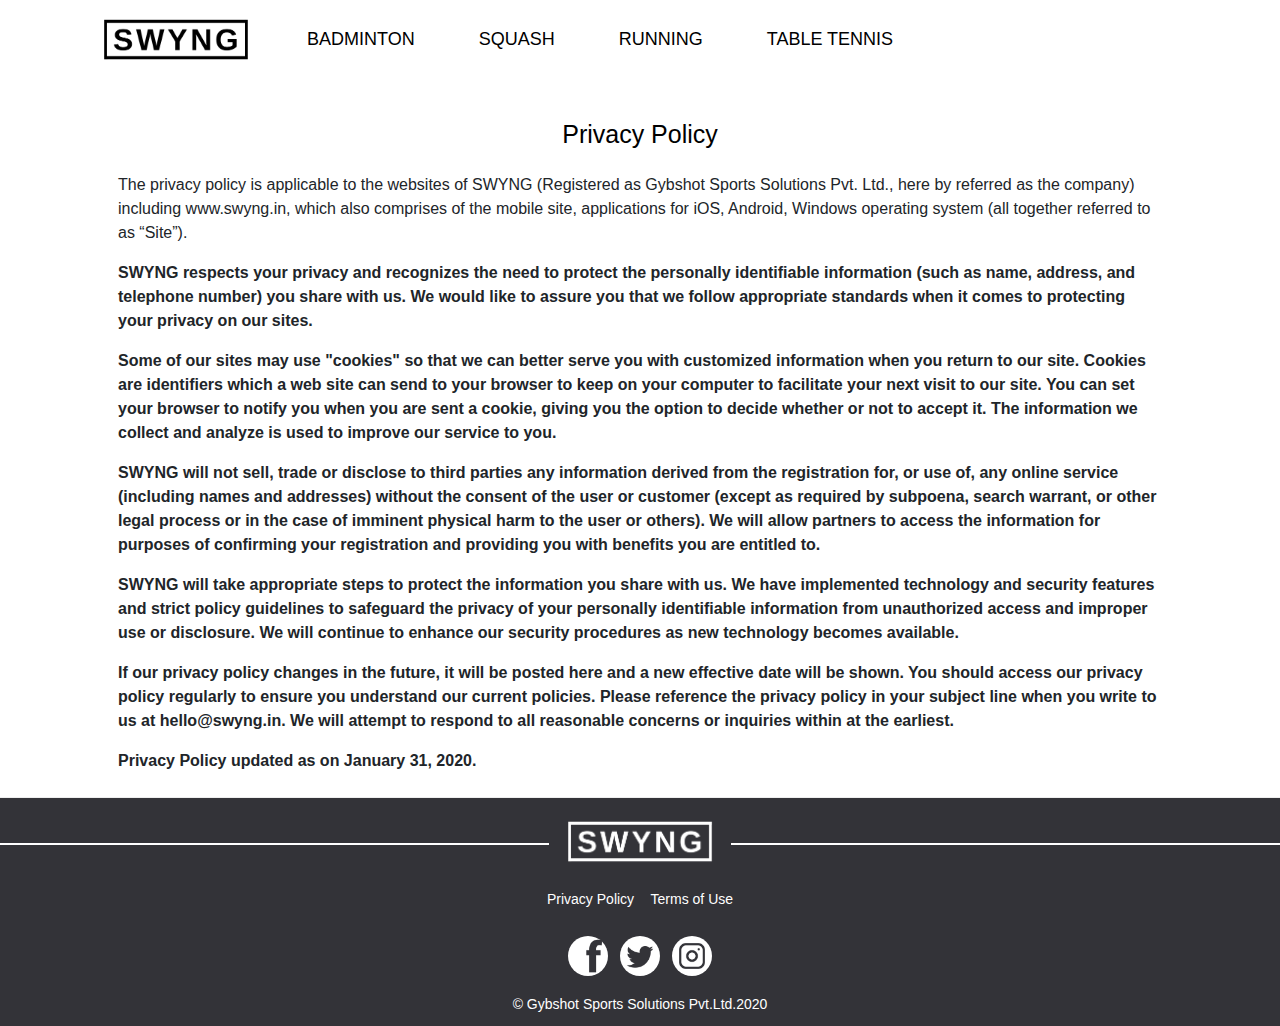
==== privacy-policy.html @ 779b6855 "terms, privacy policy added" ====
<!doctype html>
<html lang="en" class="h-100">
  	<head>
    	<meta charset="utf-8">
    	<meta name="viewport" content="width=device-width, initial-scale=1, shrink-to-fit=no">
    	<link rel="stylesheet" href="https://stackpath.bootstrapcdn.com/bootstrap/4.4.1/css/bootstrap.min.css" integrity="sha384-Vkoo8x4CGsO3+Hhxv8T/Q5PaXtkKtu6ug5TOeNV6gBiFeWPGFN9MuhOf23Q9Ifjh" crossorigin="anonymous">
    	<link rel="stylesheet" type="text/css" href="./style.css">
	</head>
	<body>
    <div class="container">
    	<nav id="themeHeader" class="mb-4 mt-2 navbar navbar-expand-md navbar-dark">
        <a href="./index.html">
          <img class="mr-5  d-none d-md-block img-fluid" width="150" src="./images/logo_black.png">
          <img class="m-auto  d-block d-md-none img-fluid" width="150" src="./images/logo_black.png">
        </a>
        <!-- <a class="navbar-brand mr-5" href="#">SWYNG</a> -->
        <button class="navbar-toggler d-none" type="button" data-toggle="collapse" data-target="#navbarCollapse" aria-controls="navbarCollapse" aria-expanded="false" aria-label="Toggle navigation">
          <span class="navbar-toggler-icon"></span>
        </button>
        <div class="collapse navbar-collapse d-none d-md-block" id="navbarCollapse">
          <ul class="navbar-nav mr-auto">
            <li class="nav-item mr-5">
              <a class="nav-link" href="#">BADMINTON</a>
            </li>
            <li class="nav-item mr-5">
              <a class="nav-link" href="#">SQUASH</a>
            </li>
            <li class="nav-item mr-5">
              <a class="nav-link" href="#">RUNNING</a>
            </li>
            <li class="nav-item mr-5">
              <a class="nav-link" href="#">TABLE TENNIS</a>
            </li>
          </ul>
        </div>
      </nav>
    </div>
    <div class="container px-2 px-md-5">
      <div class="row">
        <div class="col-12">
          <h1 class="text-center my-4" style="color: #000;font-size: 25px;">Privacy Policy</h1>
          <div class="mb-4">
            <p>
              The privacy policy is applicable to the websites of SWYNG (Registered as Gybshot Sports Solutions Pvt. Ltd., here by referred as the company) including www.swyng.in, which also comprises of the mobile site, applications for iOS, Android, Windows operating system (all together referred to as “Site”).
            </p>
            <p>
              <b>
                SWYNG respects your privacy and recognizes the need to protect the personally identifiable information (such as name, address, and telephone number) you share with us. We would like to assure you that we follow appropriate standards when it comes to protecting your privacy on our sites.
              </b>
            </p>
            <p>
              <b>
                Some of our sites may use &quot;cookies&quot; so that we can better serve you with customized information when you return to our site. Cookies are identifiers which a web site can send to your browser to keep on your computer to facilitate your next visit to our site. You can set your browser to notify you when you are sent a cookie, giving you the option to decide whether or not to accept it. The information we collect and analyze is used to improve our service to you.
              </b>
            </p>
            <p>
              <b>
                SWYNG will not sell, trade or disclose to third parties any information derived from the registration for, or use of, any online service (including names and addresses) without the consent of the user or customer (except as required by subpoena, search warrant, or other legal process or in the case of imminent physical harm to the user or others). We will allow partners to access the information for purposes of confirming your registration and providing you with benefits you are entitled to.
              </b>
            </p>
            <p>
              <b>
                SWYNG will take appropriate steps to protect the information you share with us. We have implemented technology and security features and strict policy guidelines to safeguard the privacy of your personally identifiable information from unauthorized access and improper use or disclosure. We will continue to enhance our security procedures as new technology becomes available.
              </b>
            </p>
            <p>
              <b>
                If our privacy policy changes in the future, it will be posted here and a new effective date will be shown. You should access our privacy policy regularly to ensure you understand our current policies. Please reference the privacy policy in your subject line when you write to us at hello@swyng.in. We will attempt to respond to all reasonable concerns or inquiries within at the earliest.
              </b>
            </p>
            <p><b>Privacy Policy updated as on January 31, 2020.</b></p>
          </div>
        </div>
      </div>
    </div>
    <footer class="footer">
      <div class="footer-bottom text-center">
          <h2 class="footerLogoText">
            <div class="imageDiv"><img class="img-fluid" width="150" src="./images/logo_white.png"></div>
            <!-- <img width="150" src="./images/logo_white.png"> -->
          </h2>
          <div class="container">
              <div class="footer-top footerMenuLinks text-center">
                  <!-- <div class="row">
                      <div class="col-md-8 offset-md-2 offset-1 text-center">
                          <ul class="list-inline">
                              <li class="list-inline-item">
                                  <a href="#">About Us</a>
                              </li>
                              <li class="list-inline-item">
                                  <a href="#">Partner with us</a>
                              </li>
                              <li class="list-inline-item">
                                  <a href="#">Write to us</a>
                              </li>
                              <li class="list-inline-item">
                                  <a href="#">Help &amp; Support</a>
                              </li>
                          </ul>
                      </div>
                  </div> -->
                  <div class="row">
                      <div class="col-md-8 offset-md-2 offset-1 text-center">
                          <ul class="list-inline">
                              <!-- <li class="list-inline-item">
                                  <a href="#">Payment Policy</a>
                              </li>
                              <li class="list-inline-item">
                                  <a href="#">Cancellation Policy </a>
                              </li> -->
                              <li class="list-inline-item">
                                  <a href="./privacy-policy.html">Privacy Policy</a>
                              </li>
                              <li class="list-inline-item">
                                  <a href="./terms.html">Terms of Use</a>
                              </li>
                          </ul>
                      </div>
                  </div>
              </div>
              <div class="mt-2 mb-3">
                <ul class="list-inline mb-0">
                  <li class="list-inline-item">
                    <a href="https://www.facebook.com/helloswyng" target="_blank"><img class="img-fluid rounded-circle" width="40" src="./images/facebook-logo.png"></a>
                  </li> 
                  <li class="list-inline-item">
                    <a href="https://twitter.com/helloswyng" target="_blank"><img class="img-fluid rounded-circle" width="40" src="./images/twitter-sign.png"></a>
                  </li> 
                  <li class="list-inline-item">
                    <a href="https://www.instagram.com/helloswyng" target="_blank"><img class="img-fluid rounded-circle" width="40" src="./images/instagram.png"></a>
                  </li> 
                </ul>
              </div>
              <span class="copyRight">© Gybshot Sports Solutions Pvt.Ltd.2020</span>        
          </div>
      </div>
    </footer>
  	<script src="https://code.jquery.com/jquery-3.4.1.slim.min.js" integrity="sha384-J6qa4849blE2+poT4WnyKhv5vZF5SrPo0iEjwBvKU7imGFAV0wwj1yYfoRSJoZ+n" crossorigin="anonymous"></script>
  	<script src="https://cdn.jsdelivr.net/npm/popper.js@1.16.0/dist/umd/popper.min.js" integrity="sha384-Q6E9RHvbIyZFJoft+2mJbHaEWldlvI9IOYy5n3zV9zzTtmI3UksdQRVvoxMfooAo" crossorigin="anonymous"></script>
  	<script src="https://stackpath.bootstrapcdn.com/bootstrap/4.4.1/js/bootstrap.min.js" integrity="sha384-wfSDF2E50Y2D1uUdj0O3uMBJnjuUD4Ih7YwaYd1iqfktj0Uod8GCExl3Og8ifwB6" crossorigin="anonymous"></script>		
	</body>
</html>
---- style.css ----
body{
	font-family: Roboto,"Helvetica Neue",sans-serif;
}
#themeHeader .navbar-brand{
	color: #000;
	font-size: 24px;
	padding: 1px 6px;
	border: 3px solid #000;
	font-weight: 900;
	letter-spacing: 5px;
}
#themeHeader.navbar-dark .navbar-toggler-icon{
  background-image: url(https://img.icons8.com/android/24/000000/menu.png)!important;
}
#themeHeader .navbar-nav .nav-item a{
	color: #000;
	font-size: 18px;
}
#themeCarousel .carousel-inner .carousel-item img{
	border-radius: 20px;
}
#themeCarousel .carousel-indicators li{
	width: 8px;
    height: 8px;
    border-radius: 50%;
    opacity: 1
}
#themeCarousel .carousel-indicators li.active{
	background-color: #000;
}
.footer .footerMenuLinks ul li,
.footer  .footerMenuLinks ul li a{
  font-weight: 500;
  font-size: 14px;
  line-height: normal;
  margin-bottom: 5px;
  color: #FFFFFF!important;
  text-decoration: none!important;
}
.footer h2.footerLogoText .imageDiv {
    background: #333338;
    padding: 0 16px;
    display: inline-block;
    margin-bottom: -22px;
}
.footer h2.footerLogoText {
    width: 100%;
    text-align: center;
    border-bottom: 2px solid #fff;
    line-height: 0.1em;
    font-family: Roboto,"Helvetica Neue",sans-serif;
    margin: 10px 0 42px;
    color: #fff;
    font-weight: bold;
    font-size: 24px;
    letter-spacing: 0.1em;
}
.footer .footerMenuLinks ul li.list-inline-item:not(:last-child){
	margin-right: 12px;
}
.footer .footer-bottom {
    background: #333338;
    padding: 10px 0px;
    color: #888;
    border-top: 1px solid #eee;
    position: relative;
}
.footer .copyRight{
	color: #fff;
	font-size: 14px;
}
@media(max-width: 340px){
  .footer .footerMenuLinks ul li, .footer .footerMenuLinks ul li a{
    font-size: 13px;
  }
}
@media screen and (max-width: 767px){
  .footer .footer-top .list-inline > li {
      padding-right: 5px;
      padding-left: 5px;
      margin-right: 0px!important;
      width: 48%;
      text-align: left;
  }
  .footer .footer-top .list-inline {
    margin-bottom: 2px;
  }
}
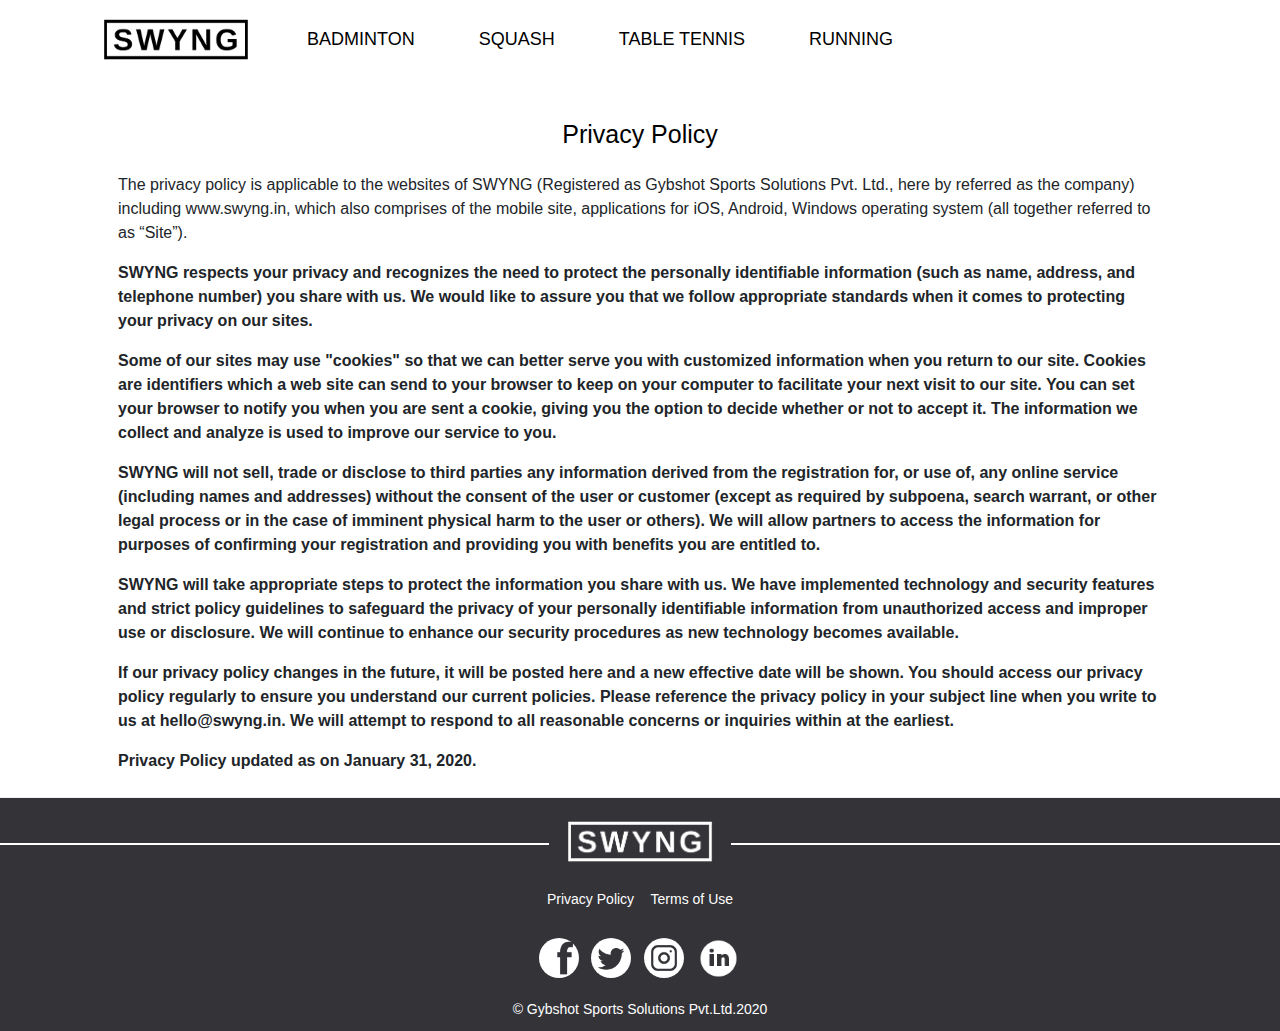
==== commit 4ec8463b: "added linkdln logo to the footer" ====
--- a/privacy-policy.html
+++ b/privacy-policy.html
@@ -26,10 +26,10 @@
               <a class="nav-link" href="#">SQUASH</a>
             </li>
             <li class="nav-item mr-5">
-              <a class="nav-link" href="#">RUNNING</a>
+              <a class="nav-link" href="#">TABLE TENNIS</a>
             </li>
             <li class="nav-item mr-5">
-              <a class="nav-link" href="#">TABLE TENNIS</a>
+              <a class="nav-link" href="#">RUNNING</a>
             </li>
           </ul>
         </div>
@@ -129,6 +129,9 @@
                   <li class="list-inline-item">
                     <a href="https://www.instagram.com/helloswyng" target="_blank"><img class="img-fluid rounded-circle" width="40" src="./images/instagram.png"></a>
                   </li> 
+                  <li class="list-inline-item">
+                    <a href="https://www.linkedin.com/company/swyng" target="_blank"><img class="img-fluid rounded-circle" width="45" src="./images/linkedin.png"></a>
+                  </li>
                 </ul>
               </div>
               <span class="copyRight">© Gybshot Sports Solutions Pvt.Ltd.2020</span>        
